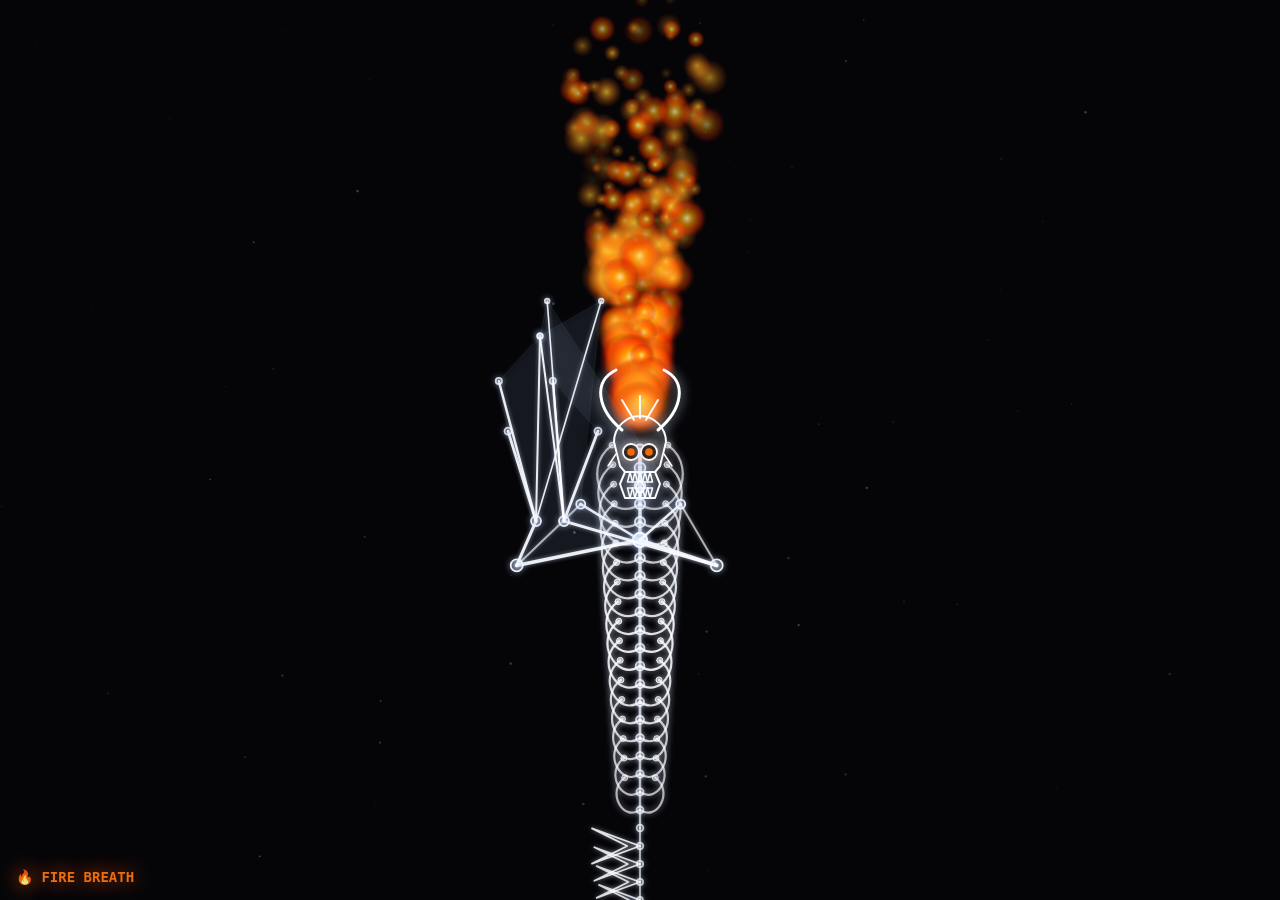
==== game/game2.html @ cebbc579 "added new game" ====
<!DOCTYPE html>
<html lang="en">
<head>
<meta charset="UTF-8">
<title>Skeleton Dragon</title>
<style>
* { margin:0; padding:0; box-sizing:border-box; }
body { background:#050508; overflow:hidden; cursor:none; width:100vw; height:100vh; }
canvas { display:block; }
</style>
</head>
<body>
<canvas id="c"></canvas>
<script>
const canvas = document.getElementById('c');
const ctx = canvas.getContext('2d');
canvas.width = window.innerWidth;
canvas.height = window.innerHeight;
window.addEventListener('resize', () => { canvas.width = window.innerWidth; canvas.height = window.innerHeight; });

let mouse = { x: canvas.width/2, y: canvas.height/2 };
window.addEventListener('mousemove', e => { mouse.x = e.clientX; mouse.y = e.clientY; });

const NUM_SEG = 40;
const SEG_DIST = 18;
const spine = [];
for(let i=0;i<NUM_SEG;i++) spine.push({x: canvas.width/2, y: canvas.height/2+i*SEG_DIST});

const flames = [];
let lastFlameTime = 0;
let flameActive = false;
let flameDuration = 0;
const FLAME_INTERVAL = 3000;
const FLAME_DURATION = 1200;

const dust = Array.from({length:80},()=>({
  x: Math.random()*canvas.width,
  y: Math.random()*canvas.height,
  r: Math.random()*1.2+0.2,
  v: Math.random()*0.2+0.05,
  o: Math.random()*0.3+0.05
}));

let time = 0;

function spawnFlames(hx, hy, angle) {
  for(let i=0;i<8;i++) {
    const spread = (Math.random()-0.5)*0.6;
    const speed = Math.random()*10+6;
    flames.push({
      x: hx + Math.cos(angle)*35,
      y: hy + Math.sin(angle)*35,
      vx: Math.cos(angle+spread)*speed,
      vy: Math.sin(angle+spread)*speed,
      life: 1,
      decay: Math.random()*0.018+0.012,
      size: Math.random()*22+12,
      type: Math.random()<0.5?'fire':'ember'
    });
  }
}

function updateFlames() {
  for(let i=flames.length-1;i>=0;i--) {
    const f = flames[i];
    f.x += f.vx;
    f.y += f.vy;
    f.vy += 0.04;
    f.vx *= 0.97;
    f.life -= f.decay;
    f.size *= 0.975;
    if(f.life<=0) flames.splice(i,1);
  }
}

function drawFlames() {
  flames.forEach(f => {
    ctx.save();
    const g = ctx.createRadialGradient(f.x,f.y,0,f.x,f.y,f.size);
    if(f.type==='fire') {
      g.addColorStop(0,`rgba(255,255,180,${f.life})`);
      g.addColorStop(0.3,`rgba(255,160,0,${f.life*0.8})`);
      g.addColorStop(0.7,`rgba(255,50,0,${f.life*0.5})`);
      g.addColorStop(1,`rgba(80,0,0,0)`);
    } else {
      g.addColorStop(0,`rgba(255,210,50,${f.life})`);
      g.addColorStop(1,`rgba(255,80,0,0)`);
    }
    ctx.fillStyle = g;
    ctx.beginPath();
    ctx.arc(f.x,f.y,f.size,0,Math.PI*2);
    ctx.fill();
    ctx.restore();
  });
}

function bone(x1,y1,x2,y2,w,alpha) {
  ctx.save();
  ctx.globalAlpha = alpha;
  ctx.strokeStyle = '#ffffff';
  ctx.lineWidth = w;
  ctx.lineCap = 'round';
  ctx.shadowColor = 'rgba(220,230,255,0.6)';
  ctx.shadowBlur = 4;
  ctx.beginPath(); ctx.moveTo(x1,y1); ctx.lineTo(x2,y2); ctx.stroke();
  ctx.restore();
}

function joint(x,y,r,alpha) {
  ctx.save();
  ctx.globalAlpha = alpha;
  ctx.strokeStyle = '#ffffff';
  ctx.fillStyle = 'rgba(180,200,255,0.25)';
  ctx.lineWidth = 1.8;
  ctx.shadowColor = 'rgba(200,220,255,0.8)';
  ctx.shadowBlur = 6;
  ctx.beginPath(); ctx.arc(x,y,r,0,Math.PI*2); ctx.fill(); ctx.stroke();
  // inner dot
  ctx.fillStyle = 'rgba(255,255,255,0.5)';
  ctx.beginPath(); ctx.arc(x,y,r*0.35,0,Math.PI*2); ctx.fill();
  ctx.restore();
}

function drawSkull(x, y, angle) {
  ctx.save();
  ctx.translate(x, y);
  ctx.rotate(angle + Math.PI/2);

  ctx.strokeStyle = '#ffffff';
  ctx.fillStyle = 'rgba(200,215,255,0.06)';
  ctx.lineWidth = 2;
  ctx.shadowColor = 'rgba(220,235,255,0.9)';
  ctx.shadowBlur = 12;
  ctx.lineCap = 'round';
  ctx.lineJoin = 'round';

  // Cranium
  ctx.beginPath();
  ctx.arc(0, -8, 26, Math.PI, 0, false);
  ctx.lineTo(20, 16);
  ctx.lineTo(15, 22);
  ctx.lineTo(-15, 22);
  ctx.lineTo(-20, 16);
  ctx.closePath();
  ctx.fill(); ctx.stroke();

  // Cheekbones
  ctx.lineWidth=1.5;
  ctx.beginPath(); ctx.moveTo(-24,4); ctx.lineTo(-32,16); ctx.stroke();
  ctx.beginPath(); ctx.moveTo(24,4); ctx.lineTo(32,16); ctx.stroke();

  // Eye sockets
  ctx.fillStyle = '#050508';
  ctx.strokeStyle = '#ffffff';
  ctx.lineWidth = 1.8;
  ctx.beginPath(); ctx.arc(-9,2,8,0,Math.PI*2); ctx.fill(); ctx.stroke();
  ctx.beginPath(); ctx.arc(9,2,8,0,Math.PI*2); ctx.fill(); ctx.stroke();

  // Eye glow
  ctx.shadowBlur = 28;
  ctx.shadowColor = '#ff6000';
  ctx.fillStyle = 'rgba(255,110,0,0.95)';
  ctx.beginPath(); ctx.arc(-9,2,3.8,0,Math.PI*2); ctx.fill();
  ctx.beginPath(); ctx.arc(9,2,3.8,0,Math.PI*2); ctx.fill();

  ctx.shadowColor = 'rgba(220,235,255,0.9)';
  ctx.shadowBlur = 12;
  ctx.strokeStyle = '#ffffff';

  // Snout
  ctx.lineWidth = 2;
  ctx.beginPath();
  ctx.moveTo(-15,22);
  ctx.lineTo(-20,34);
  ctx.lineTo(-15,48);
  ctx.lineTo(15,48);
  ctx.lineTo(20,34);
  ctx.lineTo(15,22);
  ctx.stroke();

  // Upper teeth
  ctx.lineWidth=1.5;
  [-10,-5,0,5,10].forEach(tx => {
    ctx.beginPath(); ctx.moveTo(tx,22); ctx.lineTo(tx-2.5,32); ctx.lineTo(tx+2.5,32); ctx.closePath(); ctx.stroke();
  });
  // Lower teeth
  [-10,-5,0,5,10].forEach(tx => {
    ctx.beginPath(); ctx.moveTo(tx,48); ctx.lineTo(tx-2.5,38); ctx.lineTo(tx+2.5,38); ctx.closePath(); ctx.stroke();
  });

  // Nasal cavity
  ctx.beginPath();
  ctx.moveTo(-4,36); ctx.lineTo(0,30); ctx.lineTo(4,36); ctx.lineTo(3,42); ctx.lineTo(-3,42);
  ctx.closePath(); ctx.stroke();

  // Big curved horns
  ctx.lineWidth = 3;
  ctx.beginPath();
  ctx.moveTo(-18,-20);
  ctx.bezierCurveTo(-42,-40,-48,-68,-24,-80);
  ctx.stroke();
  ctx.beginPath();
  ctx.moveTo(18,-20);
  ctx.bezierCurveTo(42,-40,48,-68,24,-80);
  ctx.stroke();

  // Crest spikes
  ctx.lineWidth=1.8;
  [[-6,-30,-18,-50],[0,-32,0,-54],[6,-30,18,-50]].forEach(([x1,y1,x2,y2])=>{
    ctx.beginPath(); ctx.moveTo(x1,y1); ctx.lineTo(x2,y2); ctx.stroke();
  });

  ctx.restore();
}

function drawRib(cx, cy, angle, ribLen, side, alpha) {
  ctx.save();
  ctx.translate(cx, cy);
  ctx.rotate(angle);
  ctx.globalAlpha = alpha;
  ctx.strokeStyle = '#ffffff';
  ctx.lineWidth = 2.2;
  ctx.lineCap = 'round';
  ctx.shadowColor = 'rgba(220,230,255,0.8)';
  ctx.shadowBlur = 6;

  ctx.beginPath();
  ctx.moveTo(0,0);
  ctx.bezierCurveTo(
    side*ribLen*0.5, -ribLen*0.35,
    side*ribLen*1.0, ribLen*0.55,
    side*ribLen*0.45, ribLen*0.95
  );
  ctx.stroke();

  // Rib tip
  const tipX = side*ribLen*0.45;
  const tipY = ribLen*0.95;
  ctx.fillStyle='rgba(255,255,255,0.7)';
  ctx.lineWidth=1;
  ctx.beginPath(); ctx.arc(tipX,tipY,3,0,Math.PI*2); ctx.fill(); ctx.stroke();

  ctx.restore();
}

function drawWing(x, y, bodyAngle, side, t, alpha) {
  ctx.save();
  ctx.translate(x, y);
  ctx.rotate(bodyAngle);
  ctx.globalAlpha = alpha;

  const flap = Math.sin(t*1.8)*40*side;
  const flapY = Math.abs(Math.sin(t*1.8))*25;

  ctx.strokeStyle='#ffffff';
  ctx.lineWidth=3;
  ctx.lineCap='round';
  ctx.shadowColor='rgba(220,230,255,0.8)';
  ctx.shadowBlur=8;

  joint(0,0,7,alpha);

  // Main upper arm
  const armX = side*(100+flap);
  const armY = -40+flapY;
  bone(0,0,armX,armY,3.5,alpha);
  joint(armX,armY,6,alpha);

  // Forearm
  const foreX = side*(armX*0.6 + side*30);
  const foreY = armY+40+flapY*0.3;
  bone(armX,armY,foreX,foreY,3,alpha);
  joint(foreX,foreY,5,alpha);

  // 4 long finger bones
  const fingers = [
    { ex: side*(foreX*0.5+side*80), ey: foreY+90 },
    { ex: side*(foreX*0.3+side*110), ey: foreY+140 },
    { ex: side*(foreX*0.0+side*100), ey: foreY+185 },
    { ex: side*(foreX*-0.3+side*70), ey: foreY+220 },
  ];
  fingers.forEach((f,i)=>{
    const w = 2.8-i*0.4;
    bone(foreX,foreY,f.ex,f.ey,w,alpha);
    joint(f.ex,f.ey,3.5-i*0.4,alpha*0.85);
  });

  // Elbow strut from shoulder
  const elbowX = side*(50+flap*0.4);
  const elbowY = 30+flapY*0.4;
  bone(0,0,elbowX,elbowY,2.5,alpha);
  joint(elbowX,elbowY,4.5,alpha);
  bone(elbowX,elbowY,armX,armY,2,alpha*0.7);

  // Wing membrane
  ctx.globalAlpha = alpha*0.12;
  ctx.fillStyle='rgba(160,190,255,0.5)';
  ctx.beginPath();
  ctx.moveTo(0,0);
  ctx.lineTo(armX,armY);
  ctx.lineTo(foreX,foreY);
  fingers.forEach(f=>ctx.lineTo(f.ex,f.ey));
  ctx.lineTo(elbowX,elbowY);
  ctx.closePath();
  ctx.fill();

  ctx.globalAlpha=alpha*0.18;
  ctx.strokeStyle='rgba(200,220,255,0.4)';
  ctx.lineWidth=1;
  ctx.stroke();

  ctx.restore();
}

function drawTailSpike(x, y, angle, size, alpha) {
  if(size<3) return;
  ctx.save();
  ctx.translate(x,y);
  ctx.rotate(angle);
  ctx.globalAlpha=alpha;
  ctx.strokeStyle='#ffffff';
  ctx.fillStyle='rgba(210,220,255,0.12)';
  ctx.lineWidth=1.8;
  ctx.shadowColor='rgba(220,230,255,0.6)';
  ctx.shadowBlur=5;
  ctx.lineCap='round';
  ctx.lineJoin='round';
  // Diamond-shaped tail spike
  ctx.beginPath();
  ctx.moveTo(0,0);
  ctx.lineTo(-size*0.55,size*1.5);
  ctx.lineTo(0,size*0.4);
  ctx.lineTo(size*0.55,size*1.5);
  ctx.closePath();
  ctx.fill(); ctx.stroke();
  ctx.restore();
}

function update() {
  spine[0].x += (mouse.x - spine[0].x)*0.15;
  spine[0].y += (mouse.y - spine[0].y)*0.15;

  for(let i=1;i<NUM_SEG;i++) {
    const dx = spine[i].x - spine[i-1].x;
    const dy = spine[i].y - spine[i-1].y;
    const d = Math.sqrt(dx*dx+dy*dy);
    if(d > SEG_DIST) {
      spine[i].x = spine[i-1].x + dx/d*SEG_DIST;
      spine[i].y = spine[i-1].y + dy/d*SEG_DIST;
    }
  }

  const now = Date.now();
  if(!flameActive && now-lastFlameTime > FLAME_INTERVAL) {
    flameActive = true;
    flameDuration = FLAME_DURATION;
    lastFlameTime = now;
  }
  if(flameActive) {
    flameDuration -= 16;
    if(flameDuration<=0) flameActive=false;
    if(NUM_SEG>1) {
      const hx=spine[0].x, hy=spine[0].y;
      const nx=spine[1].x, ny=spine[1].y;
      const ang=Math.atan2(hy-ny, hx-nx);
      spawnFlames(hx,hy,ang);
    }
  }
  updateFlames();
  time+=0.04;
}

function draw() {
  ctx.clearRect(0,0,canvas.width,canvas.height);

  // Stars
  dust.forEach(p=>{
    p.y-=p.v;
    if(p.y<0){p.y=canvas.height;p.x=Math.random()*canvas.width;}
    ctx.save(); ctx.globalAlpha=p.o; ctx.fillStyle='#b8ccff';
    ctx.beginPath(); ctx.arc(p.x,p.y,p.r,0,Math.PI*2); ctx.fill(); ctx.restore();
  });

  // Flames behind
  drawFlames();

  // Spine
  for(let i=1;i<NUM_SEG;i++){
    const alpha=Math.max(0.3,0.92-i/NUM_SEG*0.5);
    const w=Math.max(1,3.8-i*0.07);
    bone(spine[i-1].x,spine[i-1].y,spine[i].x,spine[i].y,w,alpha);
  }

  // Joints
  for(let i=0;i<NUM_SEG;i++){
    const r=Math.max(2.5,5.5-i*0.1);
    const alpha=Math.max(0.35,0.9-i/NUM_SEG*0.4);
    joint(spine[i].x,spine[i].y,r,alpha);
  }

  // Ribs (segments 3-20)
  for(let i=3;i<=20&&i<NUM_SEG;i++){
    const s=spine[i], p=spine[i-1];
    const ang=Math.atan2(s.y-p.y,s.x-p.x)+Math.PI/2;
    const t=(i-3)/17;
    const ribLen=62-t*28;
    const alpha=0.9-Math.abs(t-0.5)*0.5;
    drawRib(s.x,s.y,ang,ribLen,1,alpha);
    drawRib(s.x,s.y,ang,ribLen,-1,alpha);
  }

  // Wings on segment 5
  if(NUM_SEG>5){
    const ws=spine[5], wn=spine[4];
    const wingAngle=Math.atan2(ws.y-wn.y,ws.x-wn.x)+Math.PI/2;
    drawWing(ws.x,ws.y,wingAngle,1,time,0.92);
    drawWing(ws.x,ws.y,wingAngle,-1,time,0.92);
  }

  // Tail spikes on last 16 segments
  for(let i=NUM_SEG-18;i<NUM_SEG;i++){
    if(i<1) continue;
    const s=spine[i], p=spine[i-1];
    const ang=Math.atan2(s.y-p.y,s.x-p.x);
    const prog=(i-(NUM_SEG-18))/18;
    const size=28*(1-prog)+4;
    const alpha=0.85-prog*0.35;
    drawTailSpike(s.x,s.y,ang,size,alpha);
  }

  // Skull
  if(NUM_SEG>1){
    const h=spine[0], n=spine[1];
    const ang=Math.atan2(h.y-n.y,h.x-n.x);
    drawSkull(h.x,h.y,ang);
  }

  // Fire breath HUD
  if(flameActive){
    ctx.save();
    ctx.font='bold 14px monospace';
    ctx.shadowColor='#ff6600';
    ctx.shadowBlur=20;
    ctx.fillStyle='rgba(255,120,20,0.9)';
    ctx.fillText('🔥 FIRE BREATH', 16, canvas.height-18);
    ctx.restore();
  } else {
    const now=Date.now();
    const pct = Math.min(1,(now-lastFlameTime)/FLAME_INTERVAL);
    ctx.save();
    ctx.globalAlpha=0.35;
    ctx.fillStyle='#333';
    ctx.fillRect(16,canvas.height-30,120,10);
    ctx.fillStyle='#ff6600';
    ctx.fillRect(16,canvas.height-30,120*pct,10);
    ctx.globalAlpha=0.6;
    ctx.fillStyle='#fff';
    ctx.font='10px monospace';
    ctx.fillText('FIRE CHARGE',18,canvas.height-33);
    ctx.restore();
  }
}

function loop(){
  update(); draw();
  requestAnimationFrame(loop);
}
loop();
</script>
</body>
</html>
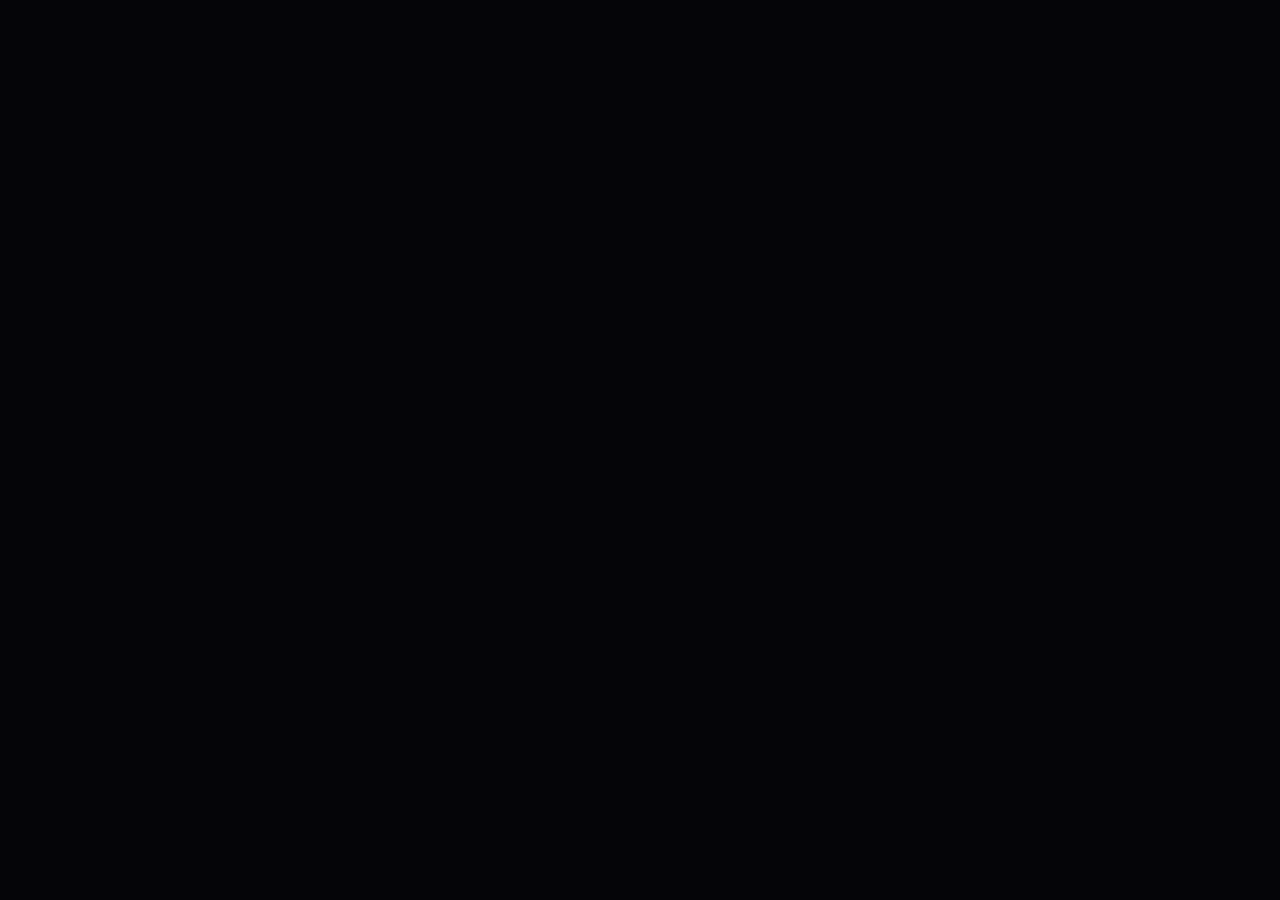
==== commit 46156077: "added new game" ====
--- a/game/game2.html
+++ b/game/game2.html
@@ -27,10 +27,8 @@
 for(let i=0;i<NUM_SEG;i++) spine.push({x: canvas.width/2, y: canvas.height/2+i*SEG_DIST});
 
 const flames = [];
-let lastFlameTime = 0;
 let flameActive = false;
 let flameDuration = 0;
-const FLAME_INTERVAL = 3000;
 const FLAME_DURATION = 1200;
 
 const dust = Array.from({length:80},()=>({
@@ -59,6 +57,13 @@
     });
   }
 }
+window.addEventListener('mousedown', () => {
+  if(!flameActive) {
+    flameActive = true;
+    flameDuration = FLAME_DURATION;
+    lastFlameTime = Date.now();
+  }
+});
 
 function updateFlames() {
   for(let i=flames.length-1;i>=0;i--) {
@@ -444,22 +449,9 @@
     ctx.fillStyle='rgba(255,120,20,0.9)';
     ctx.fillText('🔥 FIRE BREATH', 16, canvas.height-18);
     ctx.restore();
-  } else {
-    const now=Date.now();
-    const pct = Math.min(1,(now-lastFlameTime)/FLAME_INTERVAL);
-    ctx.save();
-    ctx.globalAlpha=0.35;
-    ctx.fillStyle='#333';
-    ctx.fillRect(16,canvas.height-30,120,10);
-    ctx.fillStyle='#ff6600';
-    ctx.fillRect(16,canvas.height-30,120*pct,10);
-    ctx.globalAlpha=0.6;
-    ctx.fillStyle='#fff';
-    ctx.font='10px monospace';
-    ctx.fillText('FIRE CHARGE',18,canvas.height-33);
-    ctx.restore();
-  }
-}
+  } 
+  }
+
 
 function loop(){
   update(); draw();
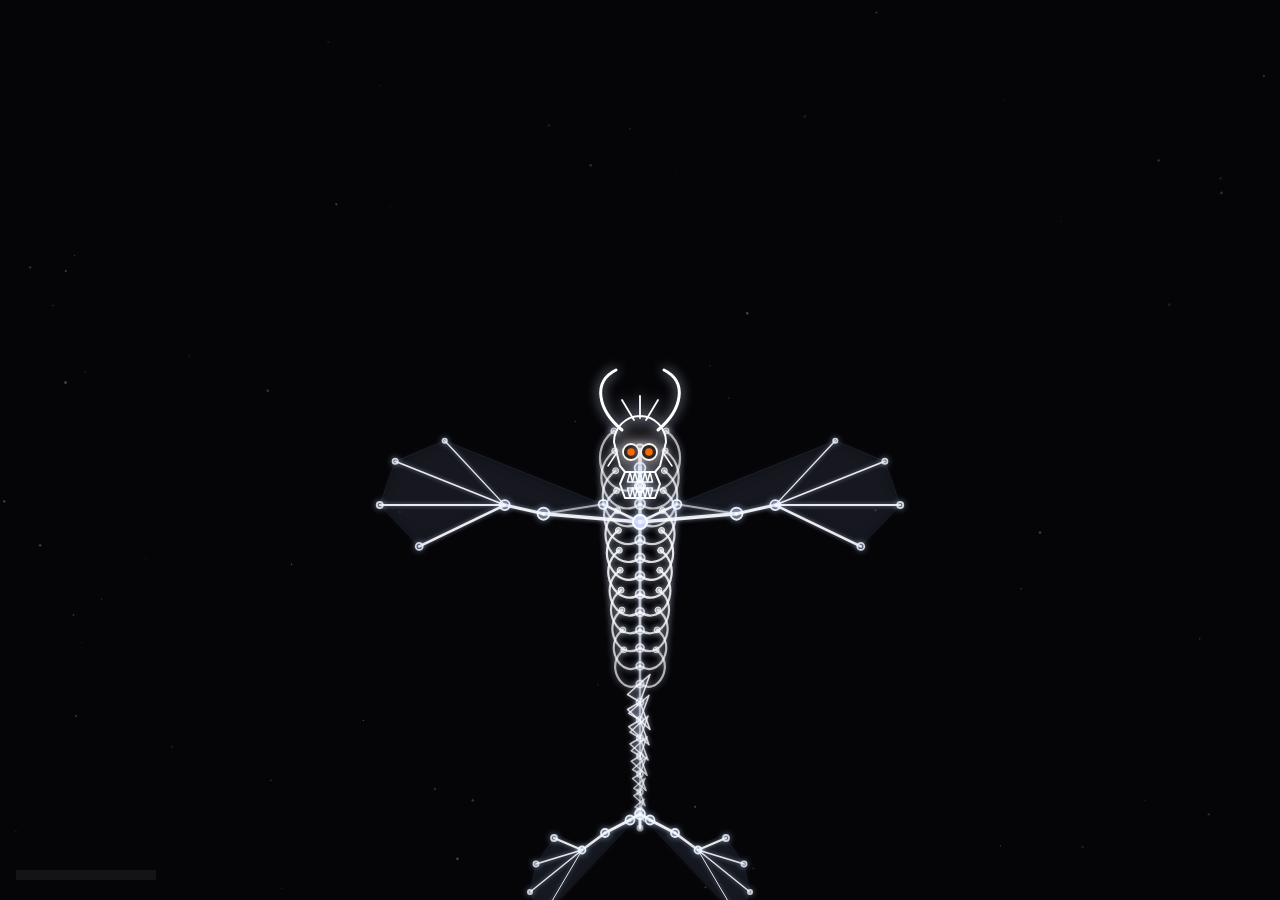
==== commit a86b191a: "added new game" ====
--- a/game/game2.html
+++ b/game/game2.html
@@ -21,442 +21,355 @@
 let mouse = { x: canvas.width/2, y: canvas.height/2 };
 window.addEventListener('mousemove', e => { mouse.x = e.clientX; mouse.y = e.clientY; });
 
-const NUM_SEG = 40;
+const NUM_SEG = 22;
 const SEG_DIST = 18;
 const spine = [];
 for(let i=0;i<NUM_SEG;i++) spine.push({x: canvas.width/2, y: canvas.height/2+i*SEG_DIST});
 
 const flames = [];
+let lastFlameTime = 0;
 let flameActive = false;
 let flameDuration = 0;
+const FLAME_COOLDOWN = 3000;
 const FLAME_DURATION = 1200;
 
 const dust = Array.from({length:80},()=>({
-  x: Math.random()*canvas.width,
-  y: Math.random()*canvas.height,
-  r: Math.random()*1.2+0.2,
-  v: Math.random()*0.2+0.05,
-  o: Math.random()*0.3+0.05
+  x: Math.random()*canvas.width, y: Math.random()*canvas.height,
+  r: Math.random()*1.2+0.2, v: Math.random()*0.2+0.05, o: Math.random()*0.3+0.05
 }));
 
 let time = 0;
 
+window.addEventListener('mousedown', () => {
+  const now = Date.now();
+  if(!flameActive && now - lastFlameTime > FLAME_COOLDOWN) {
+    flameActive = true; flameDuration = FLAME_DURATION; lastFlameTime = now;
+  }
+});
+
+// ── helpers ──
+function bone(x1,y1,x2,y2,w,alpha) {
+  ctx.save(); ctx.globalAlpha=alpha; ctx.strokeStyle='#fff'; ctx.lineWidth=w;
+  ctx.lineCap='round'; ctx.shadowColor='rgba(220,230,255,0.6)'; ctx.shadowBlur=4;
+  ctx.beginPath(); ctx.moveTo(x1,y1); ctx.lineTo(x2,y2); ctx.stroke(); ctx.restore();
+}
+function joint(x,y,r,alpha) {
+  ctx.save(); ctx.globalAlpha=alpha; ctx.strokeStyle='#fff';
+  ctx.fillStyle='rgba(180,200,255,0.25)'; ctx.lineWidth=1.8;
+  ctx.shadowColor='rgba(200,220,255,0.8)'; ctx.shadowBlur=6;
+  ctx.beginPath(); ctx.arc(x,y,r,0,Math.PI*2); ctx.fill(); ctx.stroke();
+  ctx.fillStyle='rgba(255,255,255,0.5)';
+  ctx.beginPath(); ctx.arc(x,y,r*0.35,0,Math.PI*2); ctx.fill(); ctx.restore();
+}
+
+// ── SKULL ──
+function drawSkull(x, y, angle) {
+  ctx.save(); ctx.translate(x, y); ctx.rotate(angle + Math.PI/2);
+  ctx.strokeStyle='#fff'; ctx.fillStyle='rgba(200,215,255,0.06)';
+  ctx.lineWidth=2; ctx.shadowColor='rgba(220,235,255,0.9)'; ctx.shadowBlur=12;
+  ctx.lineCap='round'; ctx.lineJoin='round';
+
+  ctx.beginPath(); ctx.arc(0,-8,26,Math.PI,0,false);
+  ctx.lineTo(20,16); ctx.lineTo(15,22); ctx.lineTo(-15,22); ctx.lineTo(-20,16);
+  ctx.closePath(); ctx.fill(); ctx.stroke();
+
+  ctx.lineWidth=1.5;
+  ctx.beginPath(); ctx.moveTo(-24,4); ctx.lineTo(-32,16); ctx.stroke();
+  ctx.beginPath(); ctx.moveTo(24,4); ctx.lineTo(32,16); ctx.stroke();
+
+  ctx.fillStyle='#050508'; ctx.strokeStyle='#fff'; ctx.lineWidth=1.8;
+  ctx.beginPath(); ctx.arc(-9,2,8,0,Math.PI*2); ctx.fill(); ctx.stroke();
+  ctx.beginPath(); ctx.arc(9,2,8,0,Math.PI*2); ctx.fill(); ctx.stroke();
+
+  ctx.shadowBlur=28; ctx.shadowColor='#ff6000'; ctx.fillStyle='rgba(255,110,0,0.95)';
+  ctx.beginPath(); ctx.arc(-9,2,3.8,0,Math.PI*2); ctx.fill();
+  ctx.beginPath(); ctx.arc(9,2,3.8,0,Math.PI*2); ctx.fill();
+
+  ctx.shadowColor='rgba(220,235,255,0.9)'; ctx.shadowBlur=12; ctx.strokeStyle='#fff';
+  ctx.lineWidth=2;
+  ctx.beginPath(); ctx.moveTo(-15,22); ctx.lineTo(-20,34); ctx.lineTo(-15,48);
+  ctx.lineTo(15,48); ctx.lineTo(20,34); ctx.lineTo(15,22); ctx.stroke();
+
+  ctx.lineWidth=1.5;
+  [-10,-5,0,5,10].forEach(tx => {
+    ctx.beginPath(); ctx.moveTo(tx,22); ctx.lineTo(tx-2.5,32); ctx.lineTo(tx+2.5,32); ctx.closePath(); ctx.stroke();
+    ctx.beginPath(); ctx.moveTo(tx,48); ctx.lineTo(tx-2.5,38); ctx.lineTo(tx+2.5,38); ctx.closePath(); ctx.stroke();
+  });
+
+  ctx.beginPath(); ctx.moveTo(-4,36); ctx.lineTo(0,30); ctx.lineTo(4,36); ctx.lineTo(3,42); ctx.lineTo(-3,42); ctx.closePath(); ctx.stroke();
+
+  ctx.lineWidth=3;
+  ctx.beginPath(); ctx.moveTo(-18,-20); ctx.bezierCurveTo(-42,-40,-48,-68,-24,-80); ctx.stroke();
+  ctx.beginPath(); ctx.moveTo(18,-20); ctx.bezierCurveTo(42,-40,48,-68,24,-80); ctx.stroke();
+
+  ctx.lineWidth=1.8;
+  [[-6,-30,-18,-50],[0,-32,0,-54],[6,-30,18,-50]].forEach(([x1,y1,x2,y2])=>{
+    ctx.beginPath(); ctx.moveTo(x1,y1); ctx.lineTo(x2,y2); ctx.stroke();
+  });
+  ctx.restore();
+}
+
+// ── RIBS ──
+function drawRib(cx, cy, angle, ribLen, side, alpha) {
+  ctx.save(); ctx.translate(cx,cy); ctx.rotate(angle); ctx.globalAlpha=alpha;
+  ctx.strokeStyle='#fff'; ctx.lineWidth=2.2; ctx.lineCap='round';
+  ctx.shadowColor='rgba(220,230,255,0.8)'; ctx.shadowBlur=6;
+  ctx.beginPath(); ctx.moveTo(0,0);
+  ctx.bezierCurveTo(side*ribLen*0.5,-ribLen*0.35, side*ribLen*1.0,ribLen*0.55, side*ribLen*0.45,ribLen*0.95);
+  ctx.stroke();
+  const tx=side*ribLen*0.45, ty=ribLen*0.95;
+  ctx.fillStyle='rgba(255,255,255,0.7)'; ctx.lineWidth=1;
+  ctx.beginPath(); ctx.arc(tx,ty,3,0,Math.PI*2); ctx.fill(); ctx.stroke();
+  ctx.restore();
+}
+
+// ── WING — truly opposite sides using perpendicular angle ──
+function drawWing(x, y, bodyAngle, side, alpha) {
+  ctx.save(); ctx.translate(x, y); ctx.globalAlpha=alpha;
+  ctx.strokeStyle='#fff'; ctx.lineCap='round';
+  ctx.shadowColor='rgba(220,230,255,0.8)'; ctx.shadowBlur=8;
+
+  // perpendicular direction — side=1 goes LEFT, side=-1 goes RIGHT of travel
+  const perp = bodyAngle + side * Math.PI/2;
+  const flap = Math.sin(time*1.8) * 25;
+  const lift = Math.abs(Math.sin(time*1.8)) * 18;
+
+  // Shoulder (upper arm) — goes outward perpendicular
+  const ax = Math.cos(perp) * (85 + flap);
+  const ay = Math.sin(perp) * (85 + flap) - lift;
+  bone(0,0,ax,ay,3.5,alpha); joint(ax,ay,6,alpha);
+
+  // Elbow brace strut
+  const ea = perp + side*0.5;
+  const ex = Math.cos(ea)*42, ey = Math.sin(ea)*42 + lift*0.3;
+  bone(0,0,ex,ey,2.5,alpha); joint(ex,ey,4.5,alpha);
+  bone(ex,ey,ax,ay,2,alpha*0.65);
+
+  // Wrist (forearm)
+  const wa = perp + side*0.25;
+  const wx = ax + Math.cos(wa)*40, wy = ay + Math.sin(wa)*40 + lift*0.15;
+  bone(ax,ay,wx,wy,3,alpha); joint(wx,wy,5,alpha);
+
+  // 4 finger bones fan out from wrist
+  const fingerAngles = [perp - side*0.45, perp, perp + side*0.38, perp + side*0.82];
+  const fingerLens   = [95, 125, 118, 88];
+  const fps = fingerAngles.map((fa,i) => ({
+    x: wx + Math.cos(fa)*fingerLens[i],
+    y: wy + Math.sin(fa)*fingerLens[i]
+  }));
+  fps.forEach((f,i) => {
+    bone(wx,wy,f.x,f.y,2.5-i*0.4,alpha);
+    joint(f.x,f.y,3.5-i*0.45,alpha*0.85);
+  });
+
+  // Membrane
+  ctx.globalAlpha=alpha*0.12;
+  ctx.fillStyle='rgba(155,185,255,0.5)';
+  ctx.beginPath();
+  ctx.moveTo(0,0); ctx.lineTo(ax,ay); ctx.lineTo(wx,wy);
+  fps.forEach(f=>ctx.lineTo(f.x,f.y));
+  ctx.lineTo(ex,ey); ctx.closePath(); ctx.fill();
+  ctx.globalAlpha=alpha*0.2; ctx.strokeStyle='rgba(200,220,255,0.4)'; ctx.lineWidth=1; ctx.stroke();
+
+  joint(0,0,7,alpha);
+  ctx.restore();
+}
+
+// ── TAIL SPIKES on both sides ──
+function drawTailSpikes(x, y, angle, size, alpha) {
+  if(size<3) return;
+  // Draw spike on BOTH sides of the tail
+  [-1, 1].forEach(side => {
+    ctx.save(); ctx.translate(x,y); ctx.rotate(angle);
+    ctx.globalAlpha=alpha; ctx.strokeStyle='#fff';
+    ctx.fillStyle='rgba(210,220,255,0.13)';
+    ctx.lineWidth=1.6; ctx.shadowColor='rgba(220,230,255,0.6)'; ctx.shadowBlur=5;
+    ctx.lineCap='round'; ctx.lineJoin='round';
+    // spike perpendicular to tail direction on each side
+    ctx.beginPath();
+    ctx.moveTo(0,0);
+    ctx.lineTo(side*size*1.1, -size*0.4);  // tip goes out sideways and slightly back
+    ctx.lineTo(side*size*0.3, size*0.5);   // base slightly forward
+    ctx.closePath();
+    ctx.fill(); ctx.stroke();
+    ctx.restore();
+  });
+}
+
+// ── SHARP V TAIL FIN ──
+function drawVTail(x, y, angle, alpha) {
+  ctx.save(); ctx.translate(x,y); ctx.rotate(angle + Math.PI/2);
+  ctx.globalAlpha=alpha; ctx.strokeStyle='#fff'; ctx.lineWidth=2;
+  ctx.lineCap='round'; ctx.lineJoin='miter'; ctx.miterLimit=15;
+  ctx.shadowColor='rgba(220,230,255,0.8)'; ctx.shadowBlur=8;
+
+  // Central stub
+  bone(0,0,0,14,3,alpha); joint(0,14,5,alpha);
+
+  // LEFT lobe — shoulder → elbow → wrist → 3 finger tips
+  const lS={x:-10, y:8}, lE={x:-35, y:-5}, lW={x:-58, y:-22};
+  bone(0,14,lS.x,lS.y,3,alpha); joint(lS.x,lS.y,4.5,alpha);
+  bone(lS.x,lS.y,lE.x,lE.y,2.8,alpha); joint(lE.x,lE.y,4,alpha);
+  bone(lE.x,lE.y,lW.x,lW.y,2.5,alpha); joint(lW.x,lW.y,3.5,alpha);
+  bone(0,14,lE.x,lE.y,1.6,alpha*0.55); // brace
+
+  const lFins=[{x:lW.x-28,y:lW.y+12},{x:lW.x-46,y:lW.y-14},{x:lW.x-52,y:lW.y-42},{x:lW.x-40,y:lW.y-68}];
+  lFins.forEach((f,i)=>{ bone(lW.x,lW.y,f.x,f.y,2.2-i*0.4,alpha); joint(f.x,f.y,3-i*0.45,alpha*0.85); });
+
+  // RIGHT lobe — mirror
+  const rS={x:10, y:8}, rE={x:35, y:-5}, rW={x:58, y:-22};
+  bone(0,14,rS.x,rS.y,3,alpha); joint(rS.x,rS.y,4.5,alpha);
+  bone(rS.x,rS.y,rE.x,rE.y,2.8,alpha); joint(rE.x,rE.y,4,alpha);
+  bone(rE.x,rE.y,rW.x,rW.y,2.5,alpha); joint(rW.x,rW.y,3.5,alpha);
+  bone(0,14,rE.x,rE.y,1.6,alpha*0.55);
+
+  const rFins=[{x:rW.x+28,y:rW.y+12},{x:rW.x+46,y:rW.y-14},{x:rW.x+52,y:rW.y-42},{x:rW.x+40,y:rW.y-68}];
+  rFins.forEach((f,i)=>{ bone(rW.x,rW.y,f.x,f.y,2.2-i*0.4,alpha); joint(f.x,f.y,3-i*0.45,alpha*0.85); });
+
+  // Membranes
+  const drawMem = (pts) => {
+    ctx.globalAlpha=alpha*0.13;
+    ctx.fillStyle='rgba(155,185,255,0.5)';
+    ctx.beginPath(); ctx.moveTo(pts[0].x,pts[0].y);
+    pts.slice(1).forEach(p=>ctx.lineTo(p.x,p.y));
+    ctx.closePath(); ctx.fill();
+    ctx.globalAlpha=alpha*0.2; ctx.strokeStyle='rgba(200,220,255,0.35)'; ctx.lineWidth=1; ctx.stroke();
+  };
+  drawMem([{x:0,y:14},lS,lE,lW,...lFins]);
+  drawMem([{x:0,y:14},rS,rE,rW,...rFins]);
+
+  ctx.restore();
+}
+
+// ── FLAMES ──
 function spawnFlames(hx, hy, angle) {
   for(let i=0;i<8;i++) {
-    const spread = (Math.random()-0.5)*0.6;
-    const speed = Math.random()*10+6;
+    const spread=(Math.random()-0.5)*0.6, speed=Math.random()*10+6;
     flames.push({
-      x: hx + Math.cos(angle)*35,
-      y: hy + Math.sin(angle)*35,
-      vx: Math.cos(angle+spread)*speed,
-      vy: Math.sin(angle+spread)*speed,
-      life: 1,
-      decay: Math.random()*0.018+0.012,
-      size: Math.random()*22+12,
-      type: Math.random()<0.5?'fire':'ember'
+      x:hx+Math.cos(angle)*35, y:hy+Math.sin(angle)*35,
+      vx:Math.cos(angle+spread)*speed, vy:Math.sin(angle+spread)*speed,
+      life:1, decay:Math.random()*0.018+0.012,
+      size:Math.random()*22+12, type:Math.random()<0.5?'fire':'ember'
     });
   }
 }
-window.addEventListener('mousedown', () => {
-  if(!flameActive) {
-    flameActive = true;
-    flameDuration = FLAME_DURATION;
-    lastFlameTime = Date.now();
-  }
-});
-
 function updateFlames() {
   for(let i=flames.length-1;i>=0;i--) {
-    const f = flames[i];
-    f.x += f.vx;
-    f.y += f.vy;
-    f.vy += 0.04;
-    f.vx *= 0.97;
-    f.life -= f.decay;
-    f.size *= 0.975;
-    if(f.life<=0) flames.splice(i,1);
-  }
-}
-
+    const f=flames[i]; f.x+=f.vx; f.y+=f.vy; f.vy+=0.04; f.vx*=0.97;
+    f.life-=f.decay; f.size*=0.975; if(f.life<=0) flames.splice(i,1);
+  }
+}
 function drawFlames() {
-  flames.forEach(f => {
+  flames.forEach(f=>{
     ctx.save();
-    const g = ctx.createRadialGradient(f.x,f.y,0,f.x,f.y,f.size);
-    if(f.type==='fire') {
+    const g=ctx.createRadialGradient(f.x,f.y,0,f.x,f.y,f.size);
+    if(f.type==='fire'){
       g.addColorStop(0,`rgba(255,255,180,${f.life})`);
       g.addColorStop(0.3,`rgba(255,160,0,${f.life*0.8})`);
       g.addColorStop(0.7,`rgba(255,50,0,${f.life*0.5})`);
-      g.addColorStop(1,`rgba(80,0,0,0)`);
+      g.addColorStop(1,'rgba(80,0,0,0)');
     } else {
       g.addColorStop(0,`rgba(255,210,50,${f.life})`);
-      g.addColorStop(1,`rgba(255,80,0,0)`);
+      g.addColorStop(1,'rgba(255,80,0,0)');
     }
-    ctx.fillStyle = g;
-    ctx.beginPath();
-    ctx.arc(f.x,f.y,f.size,0,Math.PI*2);
-    ctx.fill();
-    ctx.restore();
-  });
-}
-
-function bone(x1,y1,x2,y2,w,alpha) {
-  ctx.save();
-  ctx.globalAlpha = alpha;
-  ctx.strokeStyle = '#ffffff';
-  ctx.lineWidth = w;
-  ctx.lineCap = 'round';
-  ctx.shadowColor = 'rgba(220,230,255,0.6)';
-  ctx.shadowBlur = 4;
-  ctx.beginPath(); ctx.moveTo(x1,y1); ctx.lineTo(x2,y2); ctx.stroke();
-  ctx.restore();
-}
-
-function joint(x,y,r,alpha) {
-  ctx.save();
-  ctx.globalAlpha = alpha;
-  ctx.strokeStyle = '#ffffff';
-  ctx.fillStyle = 'rgba(180,200,255,0.25)';
-  ctx.lineWidth = 1.8;
-  ctx.shadowColor = 'rgba(200,220,255,0.8)';
-  ctx.shadowBlur = 6;
-  ctx.beginPath(); ctx.arc(x,y,r,0,Math.PI*2); ctx.fill(); ctx.stroke();
-  // inner dot
-  ctx.fillStyle = 'rgba(255,255,255,0.5)';
-  ctx.beginPath(); ctx.arc(x,y,r*0.35,0,Math.PI*2); ctx.fill();
-  ctx.restore();
-}
-
-function drawSkull(x, y, angle) {
-  ctx.save();
-  ctx.translate(x, y);
-  ctx.rotate(angle + Math.PI/2);
-
-  ctx.strokeStyle = '#ffffff';
-  ctx.fillStyle = 'rgba(200,215,255,0.06)';
-  ctx.lineWidth = 2;
-  ctx.shadowColor = 'rgba(220,235,255,0.9)';
-  ctx.shadowBlur = 12;
-  ctx.lineCap = 'round';
-  ctx.lineJoin = 'round';
-
-  // Cranium
-  ctx.beginPath();
-  ctx.arc(0, -8, 26, Math.PI, 0, false);
-  ctx.lineTo(20, 16);
-  ctx.lineTo(15, 22);
-  ctx.lineTo(-15, 22);
-  ctx.lineTo(-20, 16);
-  ctx.closePath();
-  ctx.fill(); ctx.stroke();
-
-  // Cheekbones
-  ctx.lineWidth=1.5;
-  ctx.beginPath(); ctx.moveTo(-24,4); ctx.lineTo(-32,16); ctx.stroke();
-  ctx.beginPath(); ctx.moveTo(24,4); ctx.lineTo(32,16); ctx.stroke();
-
-  // Eye sockets
-  ctx.fillStyle = '#050508';
-  ctx.strokeStyle = '#ffffff';
-  ctx.lineWidth = 1.8;
-  ctx.beginPath(); ctx.arc(-9,2,8,0,Math.PI*2); ctx.fill(); ctx.stroke();
-  ctx.beginPath(); ctx.arc(9,2,8,0,Math.PI*2); ctx.fill(); ctx.stroke();
-
-  // Eye glow
-  ctx.shadowBlur = 28;
-  ctx.shadowColor = '#ff6000';
-  ctx.fillStyle = 'rgba(255,110,0,0.95)';
-  ctx.beginPath(); ctx.arc(-9,2,3.8,0,Math.PI*2); ctx.fill();
-  ctx.beginPath(); ctx.arc(9,2,3.8,0,Math.PI*2); ctx.fill();
-
-  ctx.shadowColor = 'rgba(220,235,255,0.9)';
-  ctx.shadowBlur = 12;
-  ctx.strokeStyle = '#ffffff';
-
-  // Snout
-  ctx.lineWidth = 2;
-  ctx.beginPath();
-  ctx.moveTo(-15,22);
-  ctx.lineTo(-20,34);
-  ctx.lineTo(-15,48);
-  ctx.lineTo(15,48);
-  ctx.lineTo(20,34);
-  ctx.lineTo(15,22);
-  ctx.stroke();
-
-  // Upper teeth
-  ctx.lineWidth=1.5;
-  [-10,-5,0,5,10].forEach(tx => {
-    ctx.beginPath(); ctx.moveTo(tx,22); ctx.lineTo(tx-2.5,32); ctx.lineTo(tx+2.5,32); ctx.closePath(); ctx.stroke();
-  });
-  // Lower teeth
-  [-10,-5,0,5,10].forEach(tx => {
-    ctx.beginPath(); ctx.moveTo(tx,48); ctx.lineTo(tx-2.5,38); ctx.lineTo(tx+2.5,38); ctx.closePath(); ctx.stroke();
-  });
-
-  // Nasal cavity
-  ctx.beginPath();
-  ctx.moveTo(-4,36); ctx.lineTo(0,30); ctx.lineTo(4,36); ctx.lineTo(3,42); ctx.lineTo(-3,42);
-  ctx.closePath(); ctx.stroke();
-
-  // Big curved horns
-  ctx.lineWidth = 3;
-  ctx.beginPath();
-  ctx.moveTo(-18,-20);
-  ctx.bezierCurveTo(-42,-40,-48,-68,-24,-80);
-  ctx.stroke();
-  ctx.beginPath();
-  ctx.moveTo(18,-20);
-  ctx.bezierCurveTo(42,-40,48,-68,24,-80);
-  ctx.stroke();
-
-  // Crest spikes
-  ctx.lineWidth=1.8;
-  [[-6,-30,-18,-50],[0,-32,0,-54],[6,-30,18,-50]].forEach(([x1,y1,x2,y2])=>{
-    ctx.beginPath(); ctx.moveTo(x1,y1); ctx.lineTo(x2,y2); ctx.stroke();
-  });
-
-  ctx.restore();
-}
-
-function drawRib(cx, cy, angle, ribLen, side, alpha) {
-  ctx.save();
-  ctx.translate(cx, cy);
-  ctx.rotate(angle);
-  ctx.globalAlpha = alpha;
-  ctx.strokeStyle = '#ffffff';
-  ctx.lineWidth = 2.2;
-  ctx.lineCap = 'round';
-  ctx.shadowColor = 'rgba(220,230,255,0.8)';
-  ctx.shadowBlur = 6;
-
-  ctx.beginPath();
-  ctx.moveTo(0,0);
-  ctx.bezierCurveTo(
-    side*ribLen*0.5, -ribLen*0.35,
-    side*ribLen*1.0, ribLen*0.55,
-    side*ribLen*0.45, ribLen*0.95
-  );
-  ctx.stroke();
-
-  // Rib tip
-  const tipX = side*ribLen*0.45;
-  const tipY = ribLen*0.95;
-  ctx.fillStyle='rgba(255,255,255,0.7)';
-  ctx.lineWidth=1;
-  ctx.beginPath(); ctx.arc(tipX,tipY,3,0,Math.PI*2); ctx.fill(); ctx.stroke();
-
-  ctx.restore();
-}
-
-function drawWing(x, y, bodyAngle, side, t, alpha) {
-  ctx.save();
-  ctx.translate(x, y);
-  ctx.rotate(bodyAngle);
-  ctx.globalAlpha = alpha;
-
-  const flap = Math.sin(t*1.8)*40*side;
-  const flapY = Math.abs(Math.sin(t*1.8))*25;
-
-  ctx.strokeStyle='#ffffff';
-  ctx.lineWidth=3;
-  ctx.lineCap='round';
-  ctx.shadowColor='rgba(220,230,255,0.8)';
-  ctx.shadowBlur=8;
-
-  joint(0,0,7,alpha);
-
-  // Main upper arm
-  const armX = side*(100+flap);
-  const armY = -40+flapY;
-  bone(0,0,armX,armY,3.5,alpha);
-  joint(armX,armY,6,alpha);
-
-  // Forearm
-  const foreX = side*(armX*0.6 + side*30);
-  const foreY = armY+40+flapY*0.3;
-  bone(armX,armY,foreX,foreY,3,alpha);
-  joint(foreX,foreY,5,alpha);
-
-  // 4 long finger bones
-  const fingers = [
-    { ex: side*(foreX*0.5+side*80), ey: foreY+90 },
-    { ex: side*(foreX*0.3+side*110), ey: foreY+140 },
-    { ex: side*(foreX*0.0+side*100), ey: foreY+185 },
-    { ex: side*(foreX*-0.3+side*70), ey: foreY+220 },
-  ];
-  fingers.forEach((f,i)=>{
-    const w = 2.8-i*0.4;
-    bone(foreX,foreY,f.ex,f.ey,w,alpha);
-    joint(f.ex,f.ey,3.5-i*0.4,alpha*0.85);
-  });
-
-  // Elbow strut from shoulder
-  const elbowX = side*(50+flap*0.4);
-  const elbowY = 30+flapY*0.4;
-  bone(0,0,elbowX,elbowY,2.5,alpha);
-  joint(elbowX,elbowY,4.5,alpha);
-  bone(elbowX,elbowY,armX,armY,2,alpha*0.7);
-
-  // Wing membrane
-  ctx.globalAlpha = alpha*0.12;
-  ctx.fillStyle='rgba(160,190,255,0.5)';
-  ctx.beginPath();
-  ctx.moveTo(0,0);
-  ctx.lineTo(armX,armY);
-  ctx.lineTo(foreX,foreY);
-  fingers.forEach(f=>ctx.lineTo(f.ex,f.ey));
-  ctx.lineTo(elbowX,elbowY);
-  ctx.closePath();
-  ctx.fill();
-
-  ctx.globalAlpha=alpha*0.18;
-  ctx.strokeStyle='rgba(200,220,255,0.4)';
-  ctx.lineWidth=1;
-  ctx.stroke();
-
-  ctx.restore();
-}
-
-function drawTailSpike(x, y, angle, size, alpha) {
-  if(size<3) return;
-  ctx.save();
-  ctx.translate(x,y);
-  ctx.rotate(angle);
-  ctx.globalAlpha=alpha;
-  ctx.strokeStyle='#ffffff';
-  ctx.fillStyle='rgba(210,220,255,0.12)';
-  ctx.lineWidth=1.8;
-  ctx.shadowColor='rgba(220,230,255,0.6)';
-  ctx.shadowBlur=5;
-  ctx.lineCap='round';
-  ctx.lineJoin='round';
-  // Diamond-shaped tail spike
-  ctx.beginPath();
-  ctx.moveTo(0,0);
-  ctx.lineTo(-size*0.55,size*1.5);
-  ctx.lineTo(0,size*0.4);
-  ctx.lineTo(size*0.55,size*1.5);
-  ctx.closePath();
-  ctx.fill(); ctx.stroke();
-  ctx.restore();
-}
-
+    ctx.fillStyle=g; ctx.beginPath(); ctx.arc(f.x,f.y,f.size,0,Math.PI*2); ctx.fill(); ctx.restore();
+  });
+}
+
+// ── UPDATE ──
 function update() {
-  spine[0].x += (mouse.x - spine[0].x)*0.15;
-  spine[0].y += (mouse.y - spine[0].y)*0.15;
-
-  for(let i=1;i<NUM_SEG;i++) {
-    const dx = spine[i].x - spine[i-1].x;
-    const dy = spine[i].y - spine[i-1].y;
-    const d = Math.sqrt(dx*dx+dy*dy);
-    if(d > SEG_DIST) {
-      spine[i].x = spine[i-1].x + dx/d*SEG_DIST;
-      spine[i].y = spine[i-1].y + dy/d*SEG_DIST;
-    }
-  }
-
-  const now = Date.now();
-  if(!flameActive && now-lastFlameTime > FLAME_INTERVAL) {
-    flameActive = true;
-    flameDuration = FLAME_DURATION;
-    lastFlameTime = now;
-  }
-  if(flameActive) {
-    flameDuration -= 16;
-    if(flameDuration<=0) flameActive=false;
-    if(NUM_SEG>1) {
-      const hx=spine[0].x, hy=spine[0].y;
-      const nx=spine[1].x, ny=spine[1].y;
-      const ang=Math.atan2(hy-ny, hx-nx);
-      spawnFlames(hx,hy,ang);
-    }
-  }
-  updateFlames();
-  time+=0.04;
-}
-
+  spine[0].x += (mouse.x-spine[0].x)*0.15;
+  spine[0].y += (mouse.y-spine[0].y)*0.15;
+  for(let i=1;i<NUM_SEG;i++){
+    const dx=spine[i].x-spine[i-1].x, dy=spine[i].y-spine[i-1].y;
+    const d=Math.sqrt(dx*dx+dy*dy);
+    if(d>SEG_DIST){ spine[i].x=spine[i-1].x+dx/d*SEG_DIST; spine[i].y=spine[i-1].y+dy/d*SEG_DIST; }
+  }
+  if(flameActive){
+    flameDuration-=16; if(flameDuration<=0) flameActive=false;
+    if(NUM_SEG>1){ const h=spine[0],n=spine[1]; spawnFlames(h.x,h.y,Math.atan2(h.y-n.y,h.x-n.x)); }
+  }
+  updateFlames(); time+=0.04;
+}
+
+// ── DRAW ──
 function draw() {
   ctx.clearRect(0,0,canvas.width,canvas.height);
 
-  // Stars
   dust.forEach(p=>{
-    p.y-=p.v;
-    if(p.y<0){p.y=canvas.height;p.x=Math.random()*canvas.width;}
+    p.y-=p.v; if(p.y<0){p.y=canvas.height;p.x=Math.random()*canvas.width;}
     ctx.save(); ctx.globalAlpha=p.o; ctx.fillStyle='#b8ccff';
     ctx.beginPath(); ctx.arc(p.x,p.y,p.r,0,Math.PI*2); ctx.fill(); ctx.restore();
   });
 
-  // Flames behind
   drawFlames();
 
   // Spine
   for(let i=1;i<NUM_SEG;i++){
-    const alpha=Math.max(0.3,0.92-i/NUM_SEG*0.5);
-    const w=Math.max(1,3.8-i*0.07);
-    bone(spine[i-1].x,spine[i-1].y,spine[i].x,spine[i].y,w,alpha);
-  }
-
-  // Joints
+    const a=Math.max(0.3,0.92-i/NUM_SEG*0.5), w=Math.max(1,3.8-i*0.1);
+    bone(spine[i-1].x,spine[i-1].y,spine[i].x,spine[i].y,w,a);
+  }
   for(let i=0;i<NUM_SEG;i++){
-    const r=Math.max(2.5,5.5-i*0.1);
-    const alpha=Math.max(0.35,0.9-i/NUM_SEG*0.4);
-    joint(spine[i].x,spine[i].y,r,alpha);
-  }
-
-  // Ribs (segments 3-20)
-  for(let i=3;i<=20&&i<NUM_SEG;i++){
-    const s=spine[i], p=spine[i-1];
+    joint(spine[i].x,spine[i].y, Math.max(2.5,5.5-i*0.14), Math.max(0.35,0.9-i/NUM_SEG*0.4));
+  }
+
+  // Ribs seg 2–13
+  for(let i=2;i<=13&&i<NUM_SEG;i++){
+    const s=spine[i],p=spine[i-1];
     const ang=Math.atan2(s.y-p.y,s.x-p.x)+Math.PI/2;
-    const t=(i-3)/17;
-    const ribLen=62-t*28;
-    const alpha=0.9-Math.abs(t-0.5)*0.5;
+    const prog=(i-2)/11, ribLen=58-prog*22, alpha=0.9-Math.abs(prog-0.5)*0.5;
     drawRib(s.x,s.y,ang,ribLen,1,alpha);
     drawRib(s.x,s.y,ang,ribLen,-1,alpha);
   }
 
-  // Wings on segment 5
-  if(NUM_SEG>5){
-    const ws=spine[5], wn=spine[4];
-    const wingAngle=Math.atan2(ws.y-wn.y,ws.x-wn.x)+Math.PI/2;
-    drawWing(ws.x,ws.y,wingAngle,1,time,0.92);
-    drawWing(ws.x,ws.y,wingAngle,-1,time,0.92);
-  }
-
-  // Tail spikes on last 16 segments
-  for(let i=NUM_SEG-18;i<NUM_SEG;i++){
-    if(i<1) continue;
-    const s=spine[i], p=spine[i-1];
+  // Wings on segment 4 — one LEFT, one RIGHT of body
+  if(NUM_SEG>4){
+    const ws=spine[4], wp=spine[3];
+    const bodyDir=Math.atan2(ws.y-wp.y,ws.x-wp.x);
+    drawWing(ws.x,ws.y,bodyDir, 1, 0.92);  // LEFT wing
+    drawWing(ws.x,ws.y,bodyDir,-1, 0.92);  // RIGHT wing
+  }
+
+  // Tail spikes on BOTH sides — seg 14 to end
+  for(let i=14;i<NUM_SEG-1;i++){
+    const s=spine[i],p=spine[i-1];
     const ang=Math.atan2(s.y-p.y,s.x-p.x);
-    const prog=(i-(NUM_SEG-18))/18;
-    const size=28*(1-prog)+4;
-    const alpha=0.85-prog*0.35;
-    drawTailSpike(s.x,s.y,ang,size,alpha);
+    const prog=(i-14)/(NUM_SEG-14);
+    const size=20*(1-prog)+5;
+    const alpha=0.82-prog*0.3;
+    drawTailSpikes(s.x,s.y,ang,size,alpha);
+  }
+
+  // V tail fin at last segment
+  if(NUM_SEG>2){
+    const tl=spine[NUM_SEG-1], tp=spine[NUM_SEG-2];
+    drawVTail(tl.x,tl.y,Math.atan2(tl.y-tp.y,tl.x-tp.x),0.9);
   }
 
   // Skull
   if(NUM_SEG>1){
-    const h=spine[0], n=spine[1];
-    const ang=Math.atan2(h.y-n.y,h.x-n.x);
-    drawSkull(h.x,h.y,ang);
-  }
-
-  // Fire breath HUD
+    const h=spine[0],n=spine[1];
+    drawSkull(h.x,h.y,Math.atan2(h.y-n.y,h.x-n.x));
+  }
+
+  // HUD
   if(flameActive){
+    ctx.save(); ctx.font='bold 14px monospace';
+    ctx.shadowColor='#ff6600'; ctx.shadowBlur=20;
+    ctx.fillStyle='rgba(255,120,20,0.9)';
+   
+  } else {
+    const pct=Math.min(1,(Date.now()-lastFlameTime)/FLAME_COOLDOWN);
     ctx.save();
-    ctx.font='bold 14px monospace';
-    ctx.shadowColor='#ff6600';
-    ctx.shadowBlur=20;
-    ctx.fillStyle='rgba(255,120,20,0.9)';
-    ctx.fillText('🔥 FIRE BREATH', 16, canvas.height-18);
+    ctx.globalAlpha=0.35; ctx.fillStyle='#333';
+    ctx.fillRect(16,canvas.height-30,140,10);
+    ctx.fillStyle=pct>=1?'#ff6600':'#883300';
+   
     ctx.restore();
-  } 
-  }
-
-
-function loop(){
-  update(); draw();
-  requestAnimationFrame(loop);
-}
+  }
+}
+
+function loop(){ update(); draw(); requestAnimationFrame(loop); }
 loop();
 </script>
 </body>
